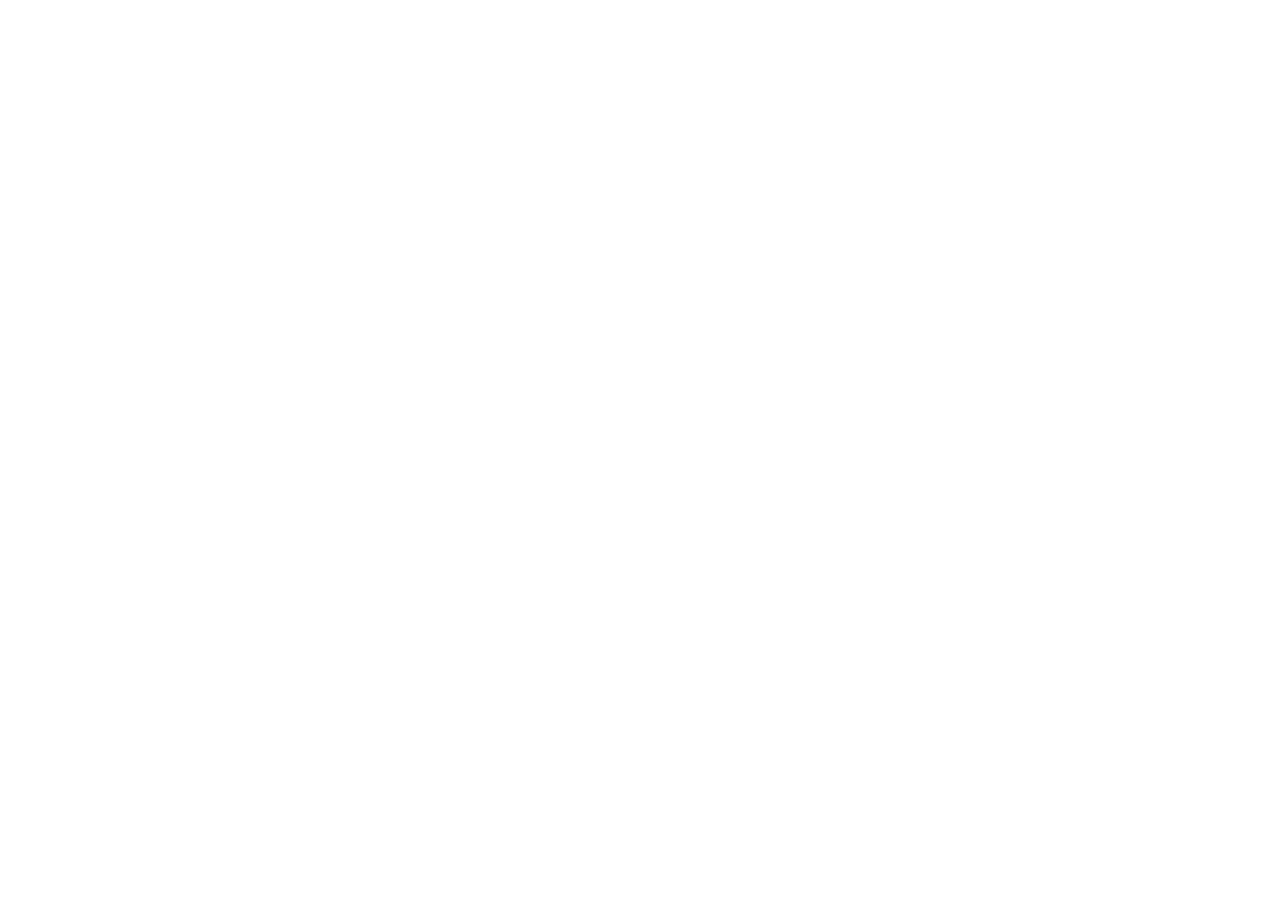
==== public_html/index.html @ baf5c88c "colors for differernt countries" ====
<!DOCTYPE html>
			<html>
			<head>
				<meta content="text/html;charset=utf-8" http-equiv="Content-Type">
				<meta content="utf-8" http-equiv="encoding">
			  	<title>Walk with the miles</title>
				<link rel="stylesheet" type="text/css" href="css/tr.css">
			</head>

			<body background="image/Background-gray.jpg">
				<div id="canvas-container">
		   		<canvas id="myCanvas" width="500" height="40">
				</div>

				
					

				<!--javascript library -->
				<script src="js/three.js"></script>
				<script src="js/Detector.js"></script>
				<script src="js/d3.v3.min.js"></script>
			        <script src="js/d3.geo.projection.v0.min.js"></script>
			        <script src = "js/opentip-jquery.js"></script>

				<!--script main function -->
				<script>
					
					// Canvas for displaying the poem
					var canvas, context;

					//Varibles holding the quadrants
					var firstQuadrant,secondQuadrant,thirdQuadrant,fourthQuadrant, centre;
					var source ="NA"; //Source is english by default
					// when the mouse moves, call the given function
			      		document.addEventListener( 'mousemove', onDocumentMouseMove, false );
					// D3 variables for projecting the maps
					var projection, path, group;
					
					canvas = document.getElementById('myCanvas');
			      	context = canvas.getContext('2d');
					
					initD3();
					setQuadrants(source);


					// init D3
					function initD3(){
						var width = window.innerWidth, height = window.innerHeight;
						var color = d3.scale.category10();
						// create a svg graphic to show the maps of countries
						var svg = d3.select("body").append("svg").attr("width",width).attr("height",height);
						// add a projection function to move certain map to the center of the html page
						projection = d3.geo.mercator().scale(width / 6).translate([width / 2, height / 2]);
						// the path function translates GEOJson objects into svg path data
						path = d3.geo.path().projection(projection);
						// tranform the GEOJson object into svg path data and display it into html
						d3.json("maps/NA.geo.json", function(data)
						{
							group = svg.append("g").attr("id","group");
							group.selectAll("path").data(data.features).enter().append("path").attr("d",path);

						});
					}

					// set the center map of D3
					function setCenterMap(country, project){
						var width = window.innerWidth, height = window.innerHeight;
						var color = d3.scale.category10();
				        projection = eval("d3.geo."+project+"();");
				        path = d3.geo.path().projection(projection);
				        
								d3.json("maps/"+country+".geo.json", function(data)
								{
									var centroid = path.centroid(data),
									translate = projection.translate();								

									/*if(country=="NA")
										projection.scale(width/6);
									else							
										projection.scale(width/3);*/

									projection.translate([translate[0] - centroid[0] + width / 2, translate[1] - centroid[1] + height / 2]);
									//Changing the scaling for US, as the country is bigger than others
									if(country == "RUS" || country =="ARA")
										projection.scale(width/3);
									else							
										projection.scale(width/6);
									//projection.scale(width/6);
									group.selectAll("path").data(data.features).enter().append("path").attr("d",path);
									group.selectAll("path").transition().duration(300).attr("d", path);
								});
					}

					// A utility function to draw a rectangle with rounded corners.
					function roundedRect(context,x,y,width,height,radius,text,color){
					  context.beginPath();
					  context.moveTo(x,y+radius);
					  context.lineTo(x,y+height-radius);
					  context.quadraticCurveTo(x,y+height,x+radius,y+height);
					  context.lineTo(x+width-radius,y+height);
					  context.quadraticCurveTo(x+width,y+height,x+width,y+height-radius);
					  context.lineTo(x+width,y+radius);
					  context.quadraticCurveTo(x+width,y,x+width-radius,y);
					  context.lineTo(x+radius,y);
					  context.quadraticCurveTo(x,y,x,y+radius);
					  context.strokeStyle = "rgba(255, 255, 255, 0.5)";
					  context.stroke();
					  context.fillStyle = "rgba(255, 255, 255, 0.5)";
					  context.fill();

						// Create gradient
						var gradient = context.createLinearGradient(0, 0, canvas.width, 0);
						gradient.addColorStop("0", color);
						gradient.addColorStop("0.5", color);
						gradient.addColorStop("1.0", color);
						
						// Fill with gradient
						context.font="30px Georgia"
						context.fillStyle = gradient;
						context.fillText(text, 10, 25);
					}

					// capture mouse movement and update the ThreeJS scene
					function onDocumentMouseMove(event)
					{
						// update the mouse variable
						var mouse = {x:0, y:0};
						mouse.x = event.clientX;
						mouse.y = event.clientY;
						//console.log('mouse position captured: x = '  + mouse.x + ', y = ' + mouse.y);
						update(mouse);
					}
					
					function setQuadrants(source)
					{
						switch(source)
						{
							case "NA":
								firstQuadrant = "CHN";
								secondQuadrant="RUS";
								thirdQuadrant = "ARA";
								fourthQuadrant = "IND";
								centre = "NA";
								break;
							case "CHN":
								firstQuadrant = "RUS";
								secondQuadrant="NA";
								thirdQuadrant = "ARA";
								fourthQuadrant = "IND";
								centre = "CHN";
								break;
							case "RUS":
								firstQuadrant = "CHN";
								secondQuadrant="NA";
								thirdQuadrant = "ARA";
								fourthQuadrant = "IND";
								centre = "RUS";
								break;
							case "ARA":
								firstQuadrant = "CHN";
								secondQuadrant="RUS";
								thirdQuadrant = "NA";
								fourthQuadrant = "IND";
								centre = "ARA";
								break;
							case "IND":
								firstQuadrant = "CHN";
								secondQuadrant="RUS";
								thirdQuadrant = "NA";
								fourthQuadrant = "ARA";
								centre = "IND";
								break;
						}

					}



					// update the text to show at the mouse position
					function update(mouse){
						// x and y used for testing different languages
						var x = (mouse.x / window.innerWidth) * 2 - 1;
						var y = -(mouse.y / window.innerHeight) * 2 + 1;

						

									// origin
			                        if(((x>=-0.3) && (x<=0.3)) && ((y>=-0.3)&&(y<=0.3))){
			                                setCenterMap(centre,"mercator");
			                                message = "Two wrongs don't make a right";
			                                color = "#1E90FF"//Blue
			                        }
			                        // 1st quadrant
			                        else if(((x>0.3) && (x<=0.6)) && ((y>=0) &&(y<=0.3))){
			                                setCenterMap(firstQuadrant,"stereographic");
			                                 message = "两个错误不能 make a right";
			                         		color = "#FF0000"; //Red
			                        }

			                        else if(((x>=0.6) && (x<=1)) && ((y>=0) &&(y<=0.3))){
			                                setCenterMap(firstQuadrant,"stereographic");
			                                 message = "来得容易，去得快。";
			                                 color = "#FF0000"; //Red
			                        }

			                        else if(((x>=0.3) && (x<=1)) && ((y>=0) &&(y<=1))){
			                                setCenterMap(firstQuadrant,"homolosine");
			                                 message = "Два заблуждения не 作出正确的";
			                                color ="#800000";//Maroon
			                        }
			                        // 2nd quadrant
		                          else if(((x<=0.3) && (x>=-1) && (y<=1) && (y>=0)))
		                          {
		                                  setCenterMap(secondQuadrant,"homolosine");
		                                   message = "Два заблуждения не делают право";
		                                   color ="#800000";
		                          }
			                        else if(((x<=0.3) && (x>=-1) && (y<1) && (y>=0)))
			                        {
			                                setCenterMap(secondQuadrant,"mercator");
			                                 message = "two заблуждения не делают right";
			                                 color ="#800000";
			                        }

			                         // 3rd quadrant
			                        else if(((x>=-1) && (x<=0)) && ((y>=-1) && (y<=0)))
			                        {
			                                setCenterMap(thirdQuadrant,"mercator");
			                                 message = "ﺕﺄﺘﻳ ﻢﻧ ﺎﻠﺴﻬﻟ، ﻢﻧ ﺎﻠﺴﻬﻟ ﺎﻟﺬﻫﺎﺑ.";
			                                 //color = '#006600';
			                                 color = '#990066'; //Light Green
			                        }

			                        // 4th quadrant
			                        else if(((x<=1) && (x>=0)) && ((y>=-1) && (y<=0)))
			                        {
			                                setCenterMap(fourthQuadrant,"mercator");
			                                 message = "आसान में आओ, आसान जाओ।";
			                                 

			                                  color = '#FF0000'; //Yellow
			                        }
			                       
			                        else{
			                                 message = "test";
			                        }

						//Clear the textbox
						context.clearRect(0,0,640,600);
			            var metrics = context.measureText(message);
			            var width = metrics.width;
			            //Draw the textbox
			            roundedRect(context,x,y,width + 20,20+10,15,message,color);

					}
				</script>
			</body>
			</html>
---- public_html/css/tr.css ----
.background {
	fill: none;
	pointer-events: all;
}
#group path {
	fill: black;
	stroke: white;
	stroke-width: 0.8px;
  opacity: 0.8;
}
#group path:hover {
	stroke: white;
}
#group .active {
	fill: steelblue;
}

.btn {
	display:block;
    	width: 70px;
    	height: 70px;
    	line-height:50px;
    	border: 2px solid #f5f5f5;
   	border-radius: 50%;
    	color:#f5f5f5;
    	text-align:center;
    	text-decoration:none;
    	background: #464646;
    	box-shadow: 0 0 3px gray;
    	font-size: 12px;
    	font-weight:bold;
}
.btn:hover {
    	background: #3cb0fd;
}

#arabic {
   	position: absolute;
   	left: 0%; 
   	top: 40%;
	width: 10%;
	height: 10%;	
}

#chinese {
	position: absolute;
   	left: 90%; 
   	top: 40%;
	width: 10%;
	height: 10%;
}

#english {
	position: absolute;
   	left: 40%; 
   	top: 40%;
	width: 10%;
	height: 10%;
}

#russian{
	position: absolute;
   	left: 40%; 
   	top: 0%;
	width: 10%;
	height: 10%;
}

#hindi{
	position: absolute;
   	left: 40%; 
   	top: 90%;
	width: 10%;
	height: 10%;
}


#canvas-container {
   width: 100%;
   text-align:center;
}

canvas {
   display: inline;
}
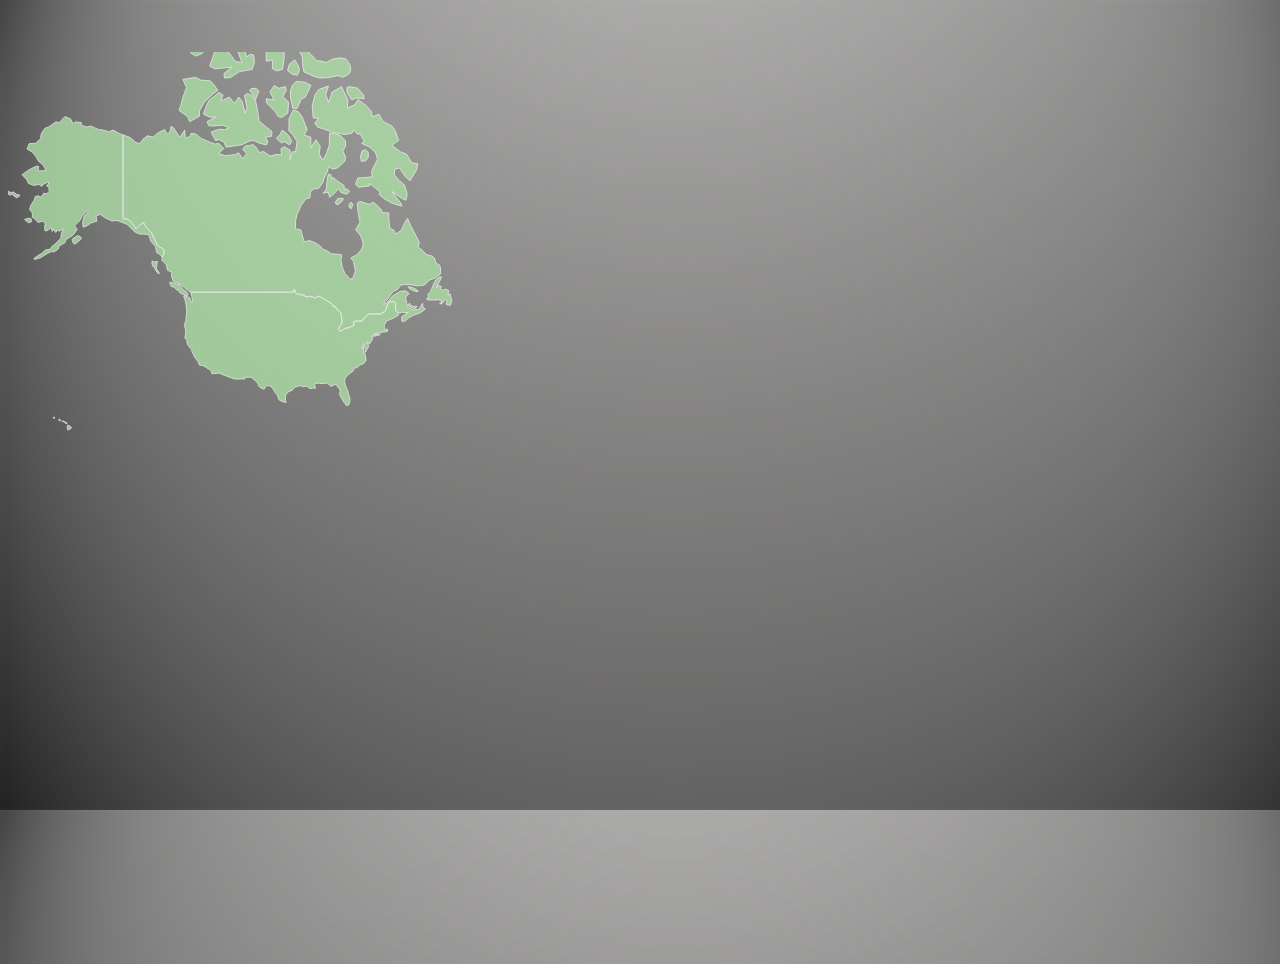
==== commit 7d3c3523: "We've made the following changes 1. Moved javascript code from index.html to js/main.js 2. Modulariz" ====
--- a/public_html/index.html
+++ b/public_html/index.html
@@ -1,258 +1,23 @@
-			<!DOCTYPE html>
-			<html>
-			<head>
-				<meta content="text/html;charset=utf-8" http-equiv="Content-Type">
-				<meta content="utf-8" http-equiv="encoding">
-			  	<title>Walk with the miles</title>
-				<link rel="stylesheet" type="text/css" href="css/tr.css">
-			</head>
+				<!DOCTYPE html>
+				<html>
+				<head>
+					<meta content="text/html;charset=utf-8" http-equiv="Content-Type">
+					<meta content="utf-8" http-equiv="encoding">
+				  	<title>A Visit With Miles</title>
+					<link rel="stylesheet" type="text/css" href="css/tr.css">
+				</head>
 
-			<body background="image/Background-gray.jpg">
-				<div id="canvas-container">
-		   		<canvas id="myCanvas" width="500" height="40">
-				</div>
-
-				
-					
-
-				<!--javascript library -->
-				<script src="js/three.js"></script>
-				<script src="js/Detector.js"></script>
-				<script src="js/d3.v3.min.js"></script>
-			        <script src="js/d3.geo.projection.v0.min.js"></script>
-			        <script src = "js/opentip-jquery.js"></script>
-
-				<!--script main function -->
-				<script>
-					
-					// Canvas for displaying the poem
-					var canvas, context;
-
-					//Varibles holding the quadrants
-					var firstQuadrant,secondQuadrant,thirdQuadrant,fourthQuadrant, centre;
-					var source ="NA"; //Source is english by default
-					// when the mouse moves, call the given function
-			      		document.addEventListener( 'mousemove', onDocumentMouseMove, false );
-					// D3 variables for projecting the maps
-					var projection, path, group;
-					
-					canvas = document.getElementById('myCanvas');
-			      	context = canvas.getContext('2d');
-					
-					initD3();
-					setQuadrants(source);
-
-
-					// init D3
-					function initD3(){
-						var width = window.innerWidth, height = window.innerHeight;
-						var color = d3.scale.category10();
-						// create a svg graphic to show the maps of countries
-						var svg = d3.select("body").append("svg").attr("width",width).attr("height",height);
-						// add a projection function to move certain map to the center of the html page
-						projection = d3.geo.mercator().scale(width / 6).translate([width / 2, height / 2]);
-						// the path function translates GEOJson objects into svg path data
-						path = d3.geo.path().projection(projection);
-						// tranform the GEOJson object into svg path data and display it into html
-						d3.json("maps/NA.geo.json", function(data)
-						{
-							group = svg.append("g").attr("id","group");
-							group.selectAll("path").data(data.features).enter().append("path").attr("d",path);
-
-						});
-					}
-
-					// set the center map of D3
-					function setCenterMap(country, project){
-						var width = window.innerWidth, height = window.innerHeight;
-						var color = d3.scale.category10();
-				        projection = eval("d3.geo."+project+"();");
-				        path = d3.geo.path().projection(projection);
-				        
-								d3.json("maps/"+country+".geo.json", function(data)
-								{
-									var centroid = path.centroid(data),
-									translate = projection.translate();								
-
-									/*if(country=="NA")
-										projection.scale(width/6);
-									else							
-										projection.scale(width/3);*/
-
-									projection.translate([translate[0] - centroid[0] + width / 2, translate[1] - centroid[1] + height / 2]);
-									//Changing the scaling for US, as the country is bigger than others
-									if(country == "RUS" || country =="ARA")
-										projection.scale(width/3);
-									else							
-										projection.scale(width/6);
-									//projection.scale(width/6);
-									group.selectAll("path").data(data.features).enter().append("path").attr("d",path);
-									group.selectAll("path").transition().duration(300).attr("d", path);
-								});
-					}
-
-					// A utility function to draw a rectangle with rounded corners.
-					function roundedRect(context,x,y,width,height,radius,text,color){
-					  context.beginPath();
-					  context.moveTo(x,y+radius);
-					  context.lineTo(x,y+height-radius);
-					  context.quadraticCurveTo(x,y+height,x+radius,y+height);
-					  context.lineTo(x+width-radius,y+height);
-					  context.quadraticCurveTo(x+width,y+height,x+width,y+height-radius);
-					  context.lineTo(x+width,y+radius);
-					  context.quadraticCurveTo(x+width,y,x+width-radius,y);
-					  context.lineTo(x+radius,y);
-					  context.quadraticCurveTo(x,y,x,y+radius);
-					  context.strokeStyle = "rgba(255, 255, 255, 0.5)";
-					  context.stroke();
-					  context.fillStyle = "rgba(255, 255, 255, 0.5)";
-					  context.fill();
-
-						// Create gradient
-						var gradient = context.createLinearGradient(0, 0, canvas.width, 0);
-						gradient.addColorStop("0", color);
-						gradient.addColorStop("0.5", color);
-						gradient.addColorStop("1.0", color);
-						
-						// Fill with gradient
-						context.font="30px Georgia"
-						context.fillStyle = gradient;
-						context.fillText(text, 10, 25);
-					}
-
-					// capture mouse movement and update the ThreeJS scene
-					function onDocumentMouseMove(event)
-					{
-						// update the mouse variable
-						var mouse = {x:0, y:0};
-						mouse.x = event.clientX;
-						mouse.y = event.clientY;
-						//console.log('mouse position captured: x = '  + mouse.x + ', y = ' + mouse.y);
-						update(mouse);
-					}
-					
-					function setQuadrants(source)
-					{
-						switch(source)
-						{
-							case "NA":
-								firstQuadrant = "CHN";
-								secondQuadrant="RUS";
-								thirdQuadrant = "ARA";
-								fourthQuadrant = "IND";
-								centre = "NA";
-								break;
-							case "CHN":
-								firstQuadrant = "RUS";
-								secondQuadrant="NA";
-								thirdQuadrant = "ARA";
-								fourthQuadrant = "IND";
-								centre = "CHN";
-								break;
-							case "RUS":
-								firstQuadrant = "CHN";
-								secondQuadrant="NA";
-								thirdQuadrant = "ARA";
-								fourthQuadrant = "IND";
-								centre = "RUS";
-								break;
-							case "ARA":
-								firstQuadrant = "CHN";
-								secondQuadrant="RUS";
-								thirdQuadrant = "NA";
-								fourthQuadrant = "IND";
-								centre = "ARA";
-								break;
-							case "IND":
-								firstQuadrant = "CHN";
-								secondQuadrant="RUS";
-								thirdQuadrant = "NA";
-								fourthQuadrant = "ARA";
-								centre = "IND";
-								break;
-						}
-
-					}
-
-
-
-					// update the text to show at the mouse position
-					function update(mouse){
-						// x and y used for testing different languages
-						var x = (mouse.x / window.innerWidth) * 2 - 1;
-						var y = -(mouse.y / window.innerHeight) * 2 + 1;
-
-						
-
-									// origin
-			                        if(((x>=-0.3) && (x<=0.3)) && ((y>=-0.3)&&(y<=0.3))){
-			                                setCenterMap(centre,"mercator");
-			                                message = "Two wrongs don't make a right";
-			                                color = "#1E90FF"//Blue
-			                        }
-			                        // 1st quadrant
-			                        else if(((x>0.3) && (x<=0.6)) && ((y>=0) &&(y<=0.3))){
-			                                setCenterMap(firstQuadrant,"stereographic");
-			                                 message = "两个错误不能 make a right";
-			                         		color = "#FF0000"; //Red
-			                        }
-
-			                        else if(((x>=0.6) && (x<=1)) && ((y>=0) &&(y<=0.3))){
-			                                setCenterMap(firstQuadrant,"stereographic");
-			                                 message = "来得容易，去得快。";
-			                                 color = "#FF0000"; //Red
-			                        }
-
-			                        else if(((x>=0.3) && (x<=1)) && ((y>=0) &&(y<=1))){
-			                                setCenterMap(firstQuadrant,"homolosine");
-			                                 message = "Два заблуждения не 作出正确的";
-			                                color ="#800000";//Maroon
-			                        }
-			                        // 2nd quadrant
-		                          else if(((x<=0.3) && (x>=-1) && (y<=1) && (y>=0)))
-		                          {
-		                                  setCenterMap(secondQuadrant,"homolosine");
-		                                   message = "Два заблуждения не делают право";
-		                                   color ="#800000";
-		                          }
-			                        else if(((x<=0.3) && (x>=-1) && (y<1) && (y>=0)))
-			                        {
-			                                setCenterMap(secondQuadrant,"mercator");
-			                                 message = "two заблуждения не делают right";
-			                                 color ="#800000";
-			                        }
-
-			                         // 3rd quadrant
-			                        else if(((x>=-1) && (x<=0)) && ((y>=-1) && (y<=0)))
-			                        {
-			                                setCenterMap(thirdQuadrant,"mercator");
-			                                 message = "ﺕﺄﺘﻳ ﻢﻧ ﺎﻠﺴﻬﻟ، ﻢﻧ ﺎﻠﺴﻬﻟ ﺎﻟﺬﻫﺎﺑ.";
-			                                 //color = '#006600';
-			                                 color = '#990066'; //Light Green
-			                        }
-
-			                        // 4th quadrant
-			                        else if(((x<=1) && (x>=0)) && ((y>=-1) && (y<=0)))
-			                        {
-			                                setCenterMap(fourthQuadrant,"mercator");
-			                                 message = "आसान में आओ, आसान जाओ।";
-			                                 
-
-			                                  color = '#FF0000'; //Yellow
-			                        }
-			                       
-			                        else{
-			                                 message = "test";
-			                        }
-
-						//Clear the textbox
-						context.clearRect(0,0,640,600);
-			            var metrics = context.measureText(message);
-			            var width = metrics.width;
-			            //Draw the textbox
-			            roundedRect(context,x,y,width + 20,20+10,15,message,color);
-
-					}
-				</script>
-			</body>
-			</html>
+				<body background="image/Background-Gray.jpg">
+					<div id="canvas-container">
+			   		<canvas id="myCanvas" width="500" height="40">
+					</div>
+					<!--javascript library -->
+					<script src="js/three.js"></script>
+					<script src="js/Detector.js"></script>
+					<script src="js/d3.v3.min.js"></script>
+					<script src="js/d3.geo.projection.v0.min.js"></script>
+ 					<script src="js/jquery-latest.min.js"></script>
+ 					<script src="js/main.js"></script>
+					<!--script main function -->
+				</body>
+				</html>
--- a/public_html/css/tr.css
+++ b/public_html/css/tr.css
@@ -3,7 +3,7 @@
 	pointer-events: all;
 }
 #group path {
-	fill: black;
+	fill: #ABDDA4;
 	stroke: white;
 	stroke-width: 0.8px;
   opacity: 0.8;
@@ -36,15 +36,15 @@
 
 #arabic {
    	position: absolute;
-   	left: 0%; 
+   	left: 0%;
    	top: 40%;
 	width: 10%;
-	height: 10%;	
+	height: 10%;
 }
 
 #chinese {
 	position: absolute;
-   	left: 90%; 
+   	left: 90%;
    	top: 40%;
 	width: 10%;
 	height: 10%;
@@ -52,7 +52,7 @@
 
 #english {
 	position: absolute;
-   	left: 40%; 
+   	left: 40%;
    	top: 40%;
 	width: 10%;
 	height: 10%;
@@ -60,7 +60,7 @@
 
 #russian{
 	position: absolute;
-   	left: 40%; 
+   	left: 40%;
    	top: 0%;
 	width: 10%;
 	height: 10%;
@@ -68,7 +68,7 @@
 
 #hindi{
 	position: absolute;
-   	left: 40%; 
+   	left: 40%;
    	top: 90%;
 	width: 10%;
 	height: 10%;
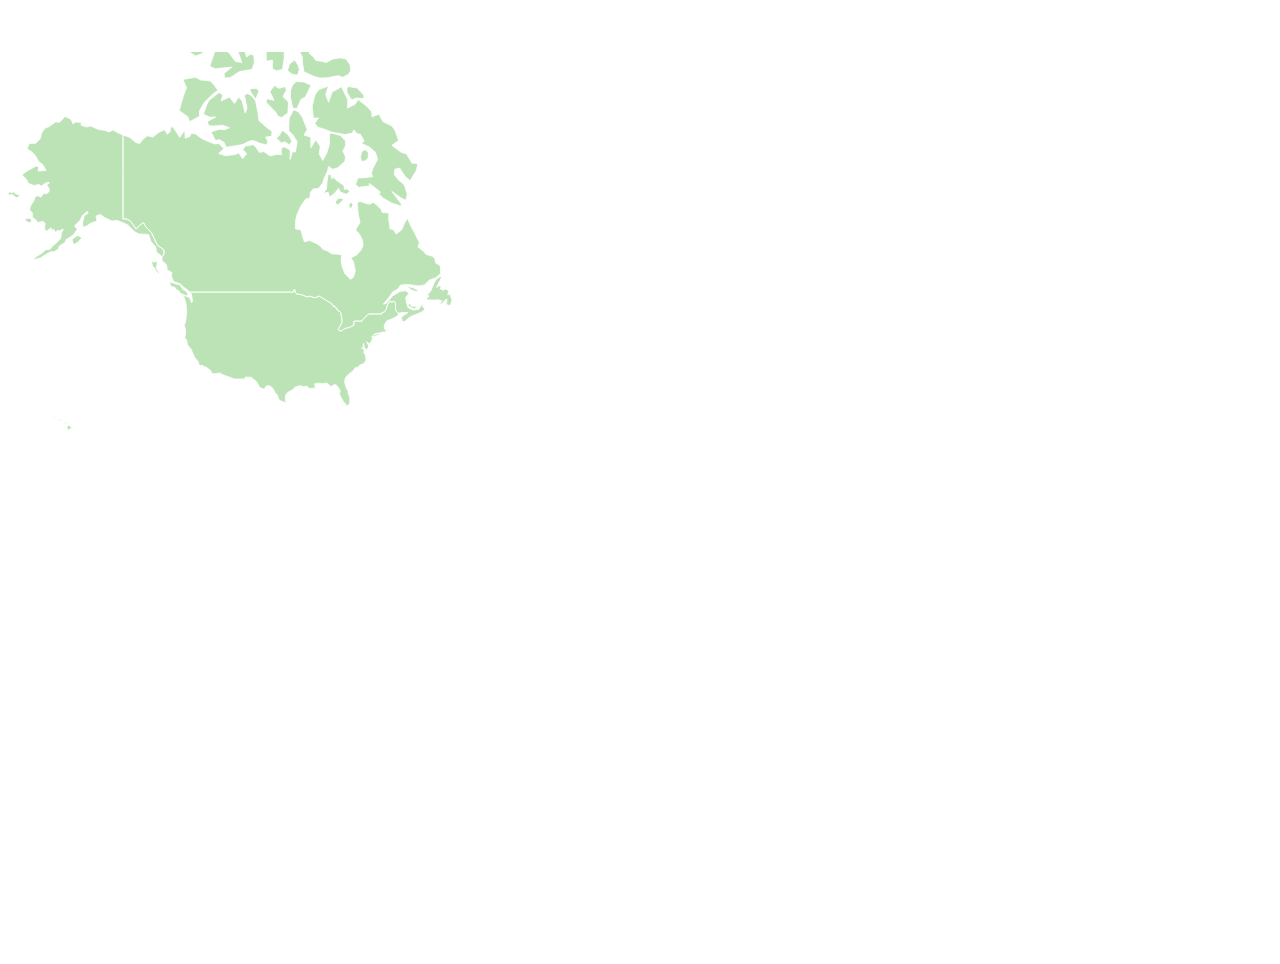
==== commit f9e2e999: "Morphing working in first quadrant" ====
--- a/public_html/index.html
+++ b/public_html/index.html
@@ -7,7 +7,7 @@
 					<link rel="stylesheet" type="text/css" href="css/tr.css">
 				</head>
 
-				<body background="image/Background-Gray.jpg">
+				<body>
 					<div id="canvas-container">
 			   		<canvas id="myCanvas" width="500" height="40">
 					</div>
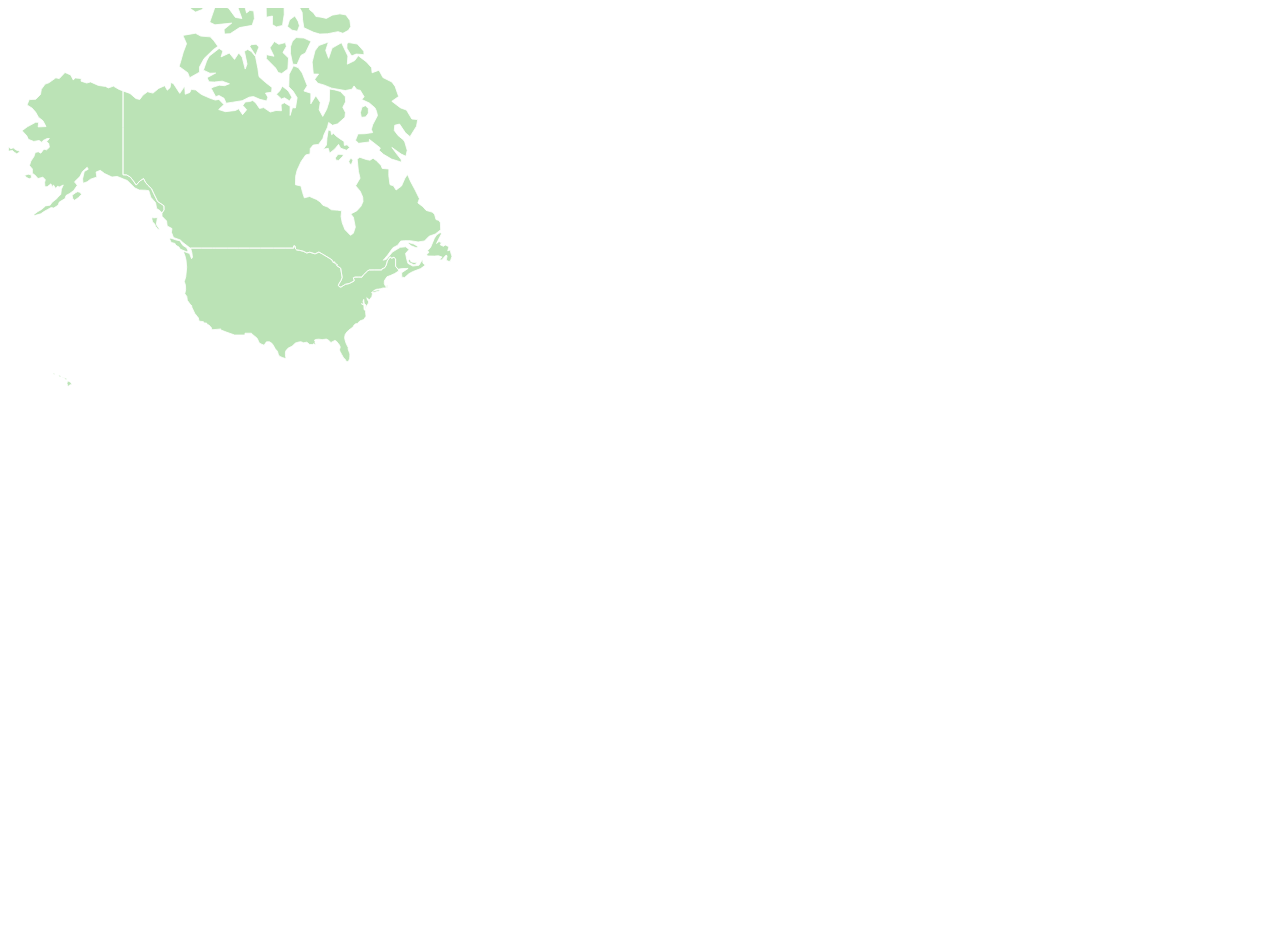
==== commit 81a5ffa9: "threejs mouse movement" ====
--- a/public_html/index.html
+++ b/public_html/index.html
@@ -5,11 +5,15 @@
 					<meta content="utf-8" http-equiv="encoding">
 				  	<title>A Visit With Miles</title>
 					<link rel="stylesheet" type="text/css" href="css/tr.css">
+					<style>
+						* {cursor: none;}
+					</style>
 				</head>
 
 				<body>
-					<div id="canvas-container">
-			   		<canvas id="myCanvas" width="500" height="40">
+					<!-- div id="ThreeJS" style="position: absolute; left:0px; top:0px"></div>-->
+					<div id="canvas-container" style="position: absolute; left:0px; top:0px">
+			   			<canvas id="myCanvas" width="500" height="40"></canvas>
 					</div>
 					<!--javascript library -->
 					<script src="js/three.js"></script>
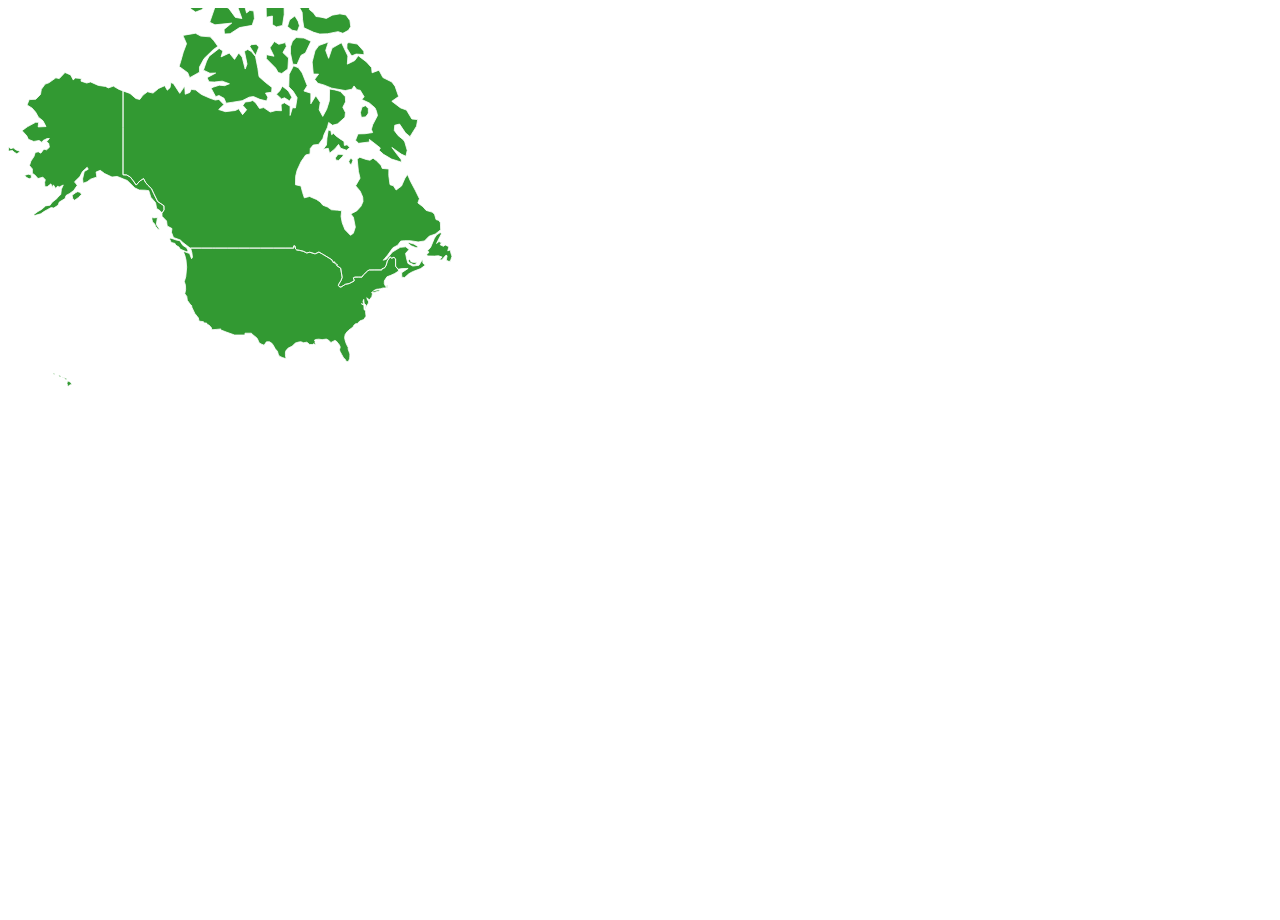
==== commit 8f68c3e9: "finish today's tasks" ====
--- a/public_html/index.html
+++ b/public_html/index.html
@@ -13,7 +13,7 @@
 				<body>
 					<!-- div id="ThreeJS" style="position: absolute; left:0px; top:0px"></div>-->
 					<div id="canvas-container" style="position: absolute; left:0px; top:0px">
-			   			<canvas id="myCanvas" width="500" height="40"></canvas>
+			   			<!--<canvas id="myCanvas" width="500" height="40"></canvas>-->
 					</div>
 					<!--javascript library -->
 					<script src="js/three.js"></script>
--- a/public_html/css/tr.css
+++ b/public_html/css/tr.css
@@ -3,13 +3,14 @@
 	pointer-events: all;
 }
 #group path {
-	fill: #ABDDA4;
+	fill: #008000;
 	stroke: white;
 	stroke-width: 0.8px;
   opacity: 0.8;
 }
 #group path:hover {
 	stroke: white;
+  
 }
 #group .active {
 	fill: steelblue;
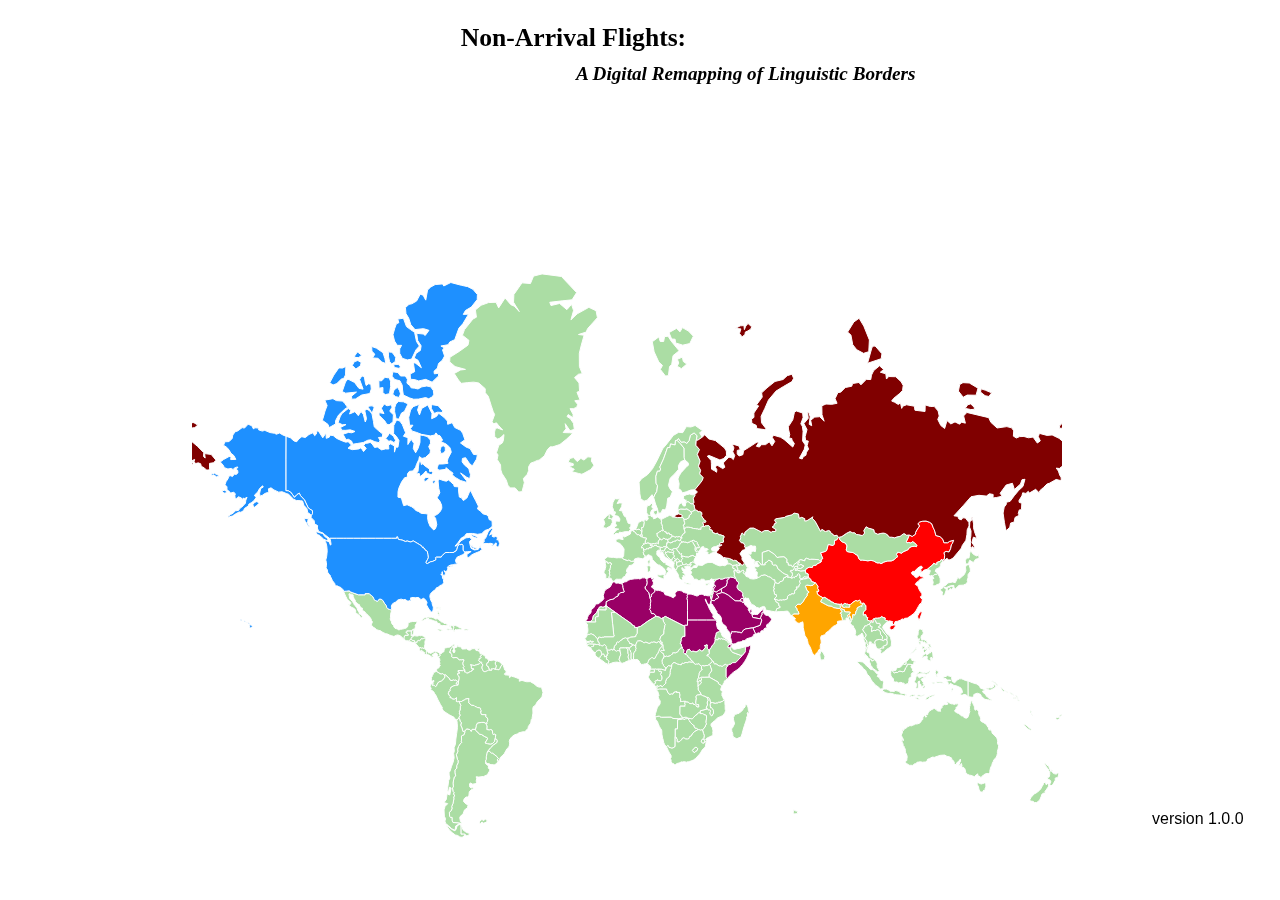
==== commit a2155e92: "Push before demo" ====
--- a/public_html/index.html
+++ b/public_html/index.html
@@ -1,27 +1,168 @@
-				<!DOCTYPE html>
-				<html>
-				<head>
-					<meta content="text/html;charset=utf-8" http-equiv="Content-Type">
-					<meta content="utf-8" http-equiv="encoding">
-				  	<title>A Visit With Miles</title>
-					<link rel="stylesheet" type="text/css" href="css/tr.css">
-					<style>
-						* {cursor: none;}
-					</style>
-				</head>
+	<!DOCTYPE html>
+	<html>
+	<head>
+		<meta content="text/html;charset=utf-8" http-equiv="Content-Type">
+		<meta content="utf-8" http-equiv="encoding">
+	  	<title>Non-Arrival Flights</title>
+		<style type="text/css">
+    			html, body {
+				cursor:url("image/Airplane2.ico"), default;
+    				height: 100%;
+    				margin: 0;
+    			}
 
-				<body>
-					<!-- div id="ThreeJS" style="position: absolute; left:0px; top:0px"></div>-->
-					<div id="canvas-container" style="position: absolute; left:0px; top:0px">
-			   			<!--<canvas id="myCanvas" width="500" height="40"></canvas>-->
-					</div>
-					<!--javascript library -->
-					<script src="js/three.js"></script>
-					<script src="js/Detector.js"></script>
-					<script src="js/d3.v3.min.js"></script>
-					<script src="js/d3.geo.projection.v0.min.js"></script>
- 					<script src="js/jquery-latest.min.js"></script>
- 					<script src="js/main.js"></script>
-					<!--script main function -->
-				</body>
-				</html>
+    			#wrapper {
+				min-height:100%;
+    			}
+			.overlay {	
+				position: fixed;
+    				width: 68%;
+    				height: 55%;
+    				left: 15%;
+    				top: 6%;
+    				z-index: 10;
+  			}
+			#tit{
+				position: fixed;
+				left: 36%;
+				top: 2.5%;
+				text-align: left;
+				font-size: 2vw;
+				font-weight: bold;
+				font-family: "Frutiger";
+			}
+			#tit2{
+				position: fixed;
+                                left: 45%;
+                                top: 7%;
+                                text-align: left;
+                                font-size: 1.5vw;
+                                font-family: "Frutiger";
+				font-style: oblique;
+			}
+			#version{
+				position: fixed;
+				left: 90%;
+				top: 90%;
+				font-family: "Arial";
+			}
+			#alert{
+				font-family:"Frutiger";
+			}
+			h2 {
+				font-family: "Times New Roman", Georgia, sans-serif;
+				font-style: oblique;
+				font-size: 23px;
+				margin-left: 25%;
+			}
+    		</style>
+	</head>
+
+	<body cursor:url("mousecursor.ico"), default;>
+		<div id = 'tit'>Non-Arrival Flights: <br />
+			<div id = 'tit2'>
+				A Digital Remapping of Linguistic Borders
+			</div>
+		</div>
+
+		<script src="js/d3.v3.min.js"></script>
+		<script src="js/topojson.js"></script>
+		<script src="js/datamaps.world.min.js"></script>
+		
+		<div id="wrapper" class="overlay"></div>
+
+		<div id = 'version'>
+			version 1.0.0
+		</div>	
+	
+		<!--script main function -->
+		<script>
+    			var map = new Datamap({
+				element: document.getElementById('wrapper'),
+				projection: 'mercator',
+				geographyConfig: {
+					//remove the popup and highlight on hover
+					popupOnHover: false,
+    					highlightOnHover: true
+				},
+				// setup the 5 fill colors
+				fills: {
+    					defaultFill: "#ABDDA4",
+    					ARA:"#990066",
+					CHN:"#FF0000",
+					IND:"#FFA500",
+					NA:"#1E90FF",
+					RUS:"#800000"
+  				},
+				// setup the colors for 5 languages
+  				data: {
+    					USA: { fillKey: "NA"},
+					CAN: { fillKey: "NA"},
+    					IND: { fillKey: "IND" },
+    					CHN: { fillKey: "CHN" },
+					TWN: { fillKey: "CHN"},
+    					RUS: { fillKey: "RUS" },
+					DZA: { fillKey: "ARA"},	
+					BHR: { fillKey: "ARA"}, 
+					COM: { fillKey: "ARA"}, 
+					DJI: { fillKey: "ARA"}, 
+					EGY: { fillKey: "ARA"}, 
+					IRQ: { fillKey: "ARA"}, 
+					JOR: { fillKey: "ARA"}, 
+					KWT: { fillKey: "ARA"}, 
+					LBN: { fillKey: "ARA"}, 
+					LBY: { fillKey: "ARA"}, 
+					MAR: { fillKey: "ARA"}, 
+					OMN: { fillKey: "ARA"}, 
+					QAT: { fillKey: "ARA"}, 
+					SAU: { fillKey: "ARA"}, 
+					SOM: { fillKey: "ARA"}, 
+					SDN: { fillKey: "ARA"}, 
+					SYR: { fillKey: "ARA"}, 
+					DZA: { fillKey: "ARA"}, 
+					TUN: { fillKey: "ARA"}, 
+					ARE: { fillKey: "ARA"}, 
+					YEM: { fillKey: "ARA"} 
+ 				},
+				// the onclick function
+				done: function(datamap) {
+            				datamap.svg.selectAll('.datamaps-subunit').on('click', function(geography) {
+                				//alert(geography.properties.name);
+						var area = countryToLang(geography.properties.name);
+						if (area != "none"){
+							console.log(area);	
+							var w = window.open("translate.html");
+							w.center = area;
+						}
+						else{
+							window.alert("Flight overbooked. Pick another destination");
+						}
+						//window.location.href = 'index.html';
+            				});
+				}
+			});
+				
+			// tranform country name to language area
+			function countryToLang(country){
+				if (country == "China" || country == "Taiwan")
+					return "CHN";
+				else if (country == "Russia")
+					return "RUS";
+				else if (country == "India")
+					return "IND";
+				else if (country == "United States of America" || country == "Canada")
+					return "NA";
+				else if (country=="Algeria"||country=="Bahrain"||country=="Comoros"||country=="Djbouti"||
+						country=="Egypt"||country=="Iraq"||country=="Jordan"||country=="Kuwait"||
+						country=="Lebanon"||country=="Libya"||country=="Morocco"||country=="Oman"||
+						country=="Qatar"||country=="Saudi Arabia"||country=="Somalia"||country=="Sudan"||
+						country=="Syria"||country=="Tunisia"||country=="United Arab Emirates"||country=="Yemen")
+					return "ARA";	
+				else
+					return "none"
+
+			}
+				
+		</script>
+	</body>
+	</html>
